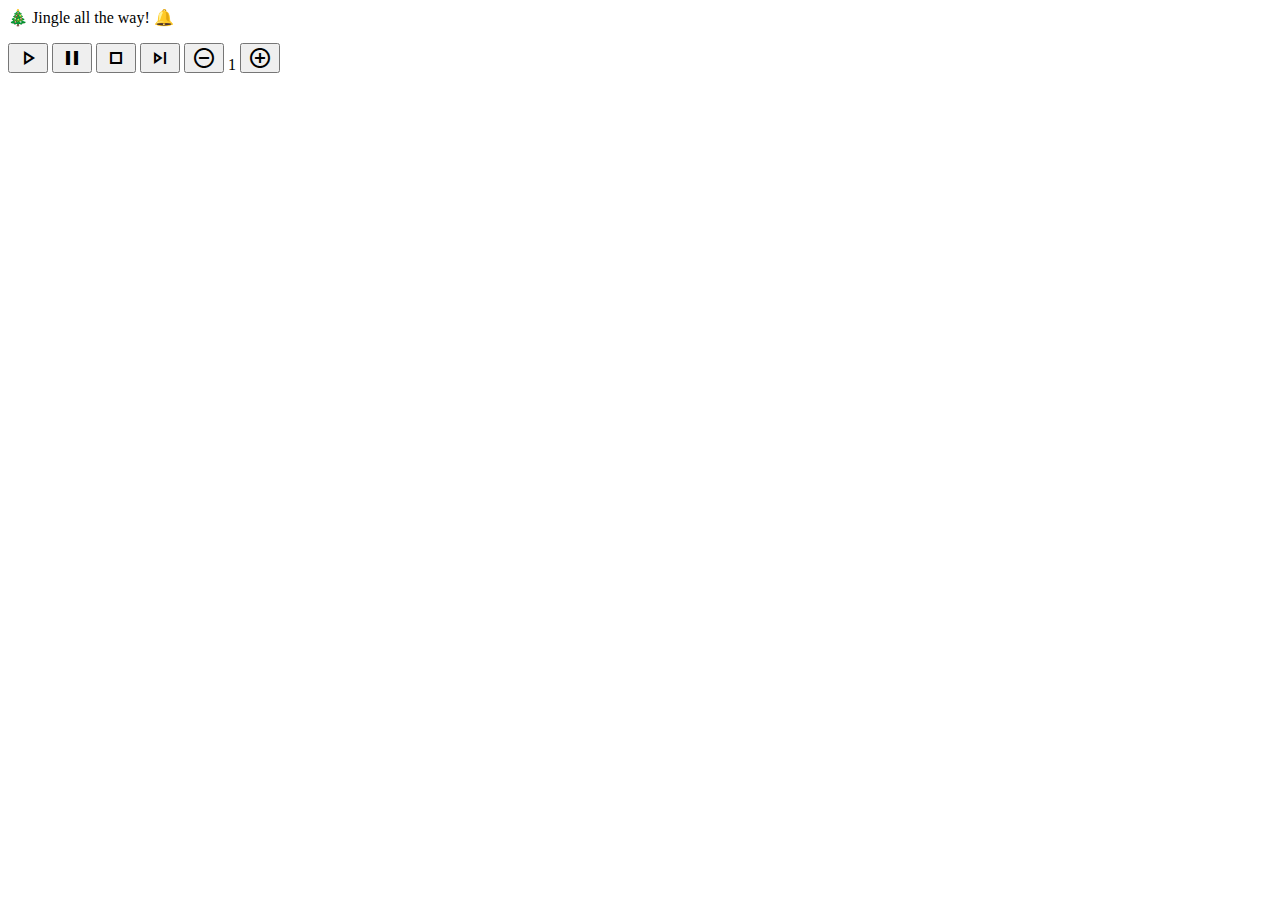
==== day7/index.html @ 8d1e315a "add basic layout" ====
<html>
    <head>
        <link href="https://fonts.googleapis.com/icon?family=Material+Icons+Outlined"
      rel="stylesheet">
        <link rel="preconnect" href="https://fonts.googleapis.com">
        <link rel="preconnect" href="https://fonts.gstatic.com" crossorigin>
        <link rel="stylesheet" href="index.css">
    </head>
    <body>
        <div class="container">
            <p id="greeting">🎄 Jingle all the way! 🔔</p>
            <div class="btn-container">
                <button class="play-btn" id="play-btn">
                    <span class="material-icons-outlined">play_arrow</span></button>
                <button class="pause-btn" id="pause-btn">
                    <span class="material-icons-outlined">pause</span>
                </button>                 
                </button>
                <button class="stop-btn" id="stop-btn">
                    <span class="material-icons-outlined">stop</span></button>                
                </button>
                <button class="next-btn" id="next-btn">
                    <span class="material-icons-outlined">skip_next</span></button>                
                </button>
                
                <button class="vol-btn" id="down">
                    <span class="material-icons-outlined">remove_circle_outline</span></button>  
                </button>
                <span id="volume">1</span>
                <button class="vol-btn" id="up">
                    <span class="material-icons-outlined">add_circle_outline</span></button>
                </button>
                
            </div>
        </div>
        <script src="index.pack.js"></script>
    </body>
</html>
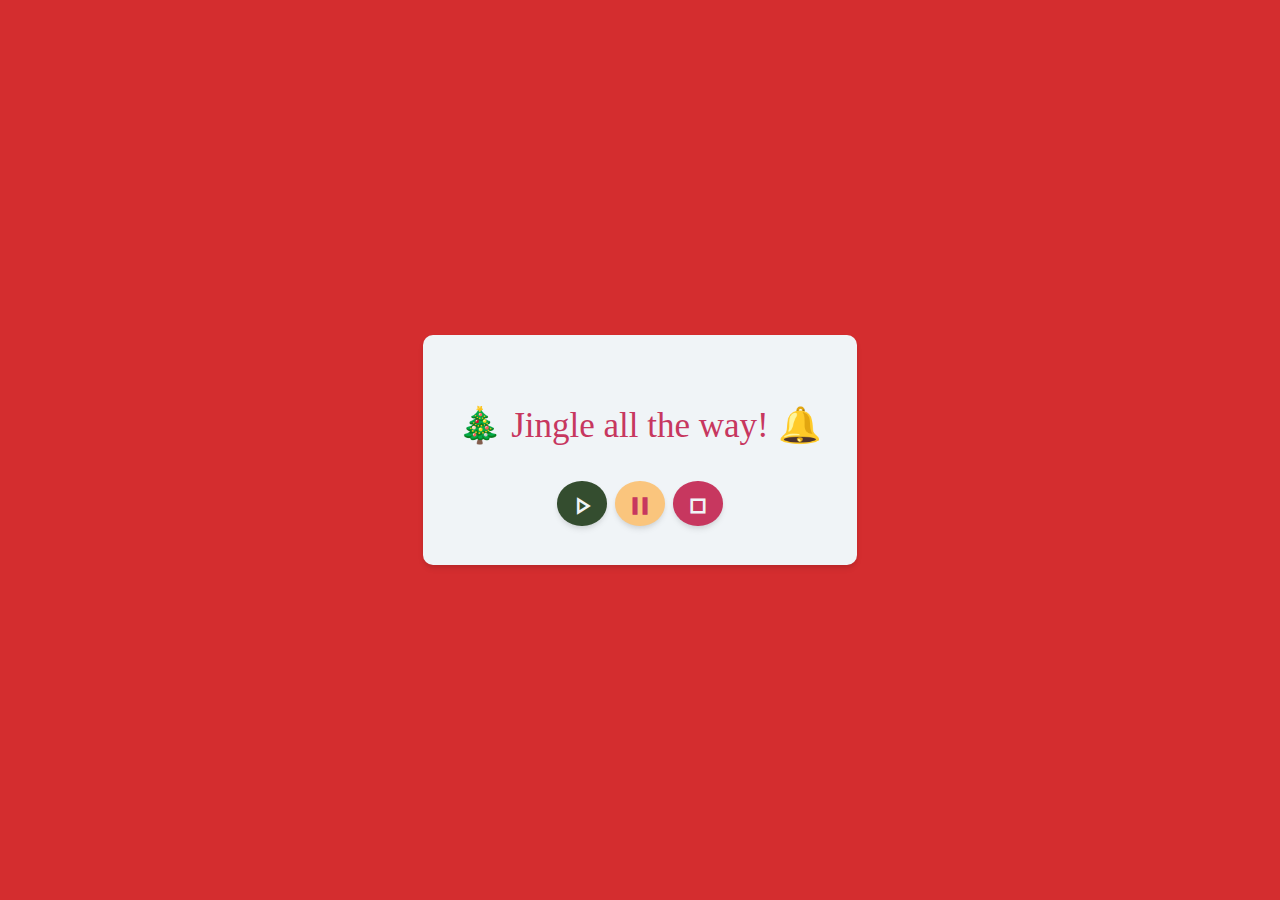
==== commit 8fb1e4ac: "fix html code, previous one was wrong code" ====
--- a/day7/index.html
+++ b/day7/index.html
@@ -19,18 +19,6 @@
                 <button class="stop-btn" id="stop-btn">
                     <span class="material-icons-outlined">stop</span></button>                
                 </button>
-                <button class="next-btn" id="next-btn">
-                    <span class="material-icons-outlined">skip_next</span></button>                
-                </button>
-                
-                <button class="vol-btn" id="down">
-                    <span class="material-icons-outlined">remove_circle_outline</span></button>  
-                </button>
-                <span id="volume">1</span>
-                <button class="vol-btn" id="up">
-                    <span class="material-icons-outlined">add_circle_outline</span></button>
-                </button>
-                
             </div>
         </div>
         <script src="index.pack.js"></script>
--- a/day7/index.css
+++ b/day7/index.css
@@ -0,0 +1,66 @@
+:root {
+    --wine-red: #C7375F;
+    --bright-red: #D42D2F;
+    --dark-green: #344D2F;
+    --light-green: #77A047;
+    --gold: #FAC57D;
+    --snow: #F0F4F7;
+  }
+  
+  html, body {
+      margin: 0;
+      padding: 0;
+  }
+  
+  body,
+  .container {
+      display: flex;
+      justify-content: center;
+      align-items: center
+  }
+  
+  body {
+      background-color: var(--bright-red);
+      height: 100vh;
+  }
+  
+  .container {
+      background: var(--snow);
+      color: var(--wine-red);
+      flex-direction: column;
+      border-radius: 10px;
+      padding: 1em;
+      font-size: 35px;
+      min-width: 300px;
+      box-shadow: rgba(0, 0, 0, 0.1) 0px 4px 6px -1px, rgba(0, 0, 0, 0.06) 0px 2px 4px -1px;
+  }
+  
+  .material-icons-outlined {
+      padding-top: 5px;
+      margin: 0;
+      font-size: 30px;
+  }
+  
+  button {
+      padding: 0.25em 0.5em;
+      border: none;
+      font-size: 1.2rem;
+      background-color: var(--dark-green);
+      color: var(--snow);
+      border-radius: 50%;
+      box-shadow: rgba(0, 0, 0, 0.1) 0px 4px 6px -1px, rgba(0, 0, 0, 0.06) 0px 2px 4px -1px;
+  }
+  
+  button:hover {
+      cursor: pointer;
+      transform: scale(1.02)
+  }
+  
+  .pause-btn {
+      background-color: var(--gold);
+      color: var(--wine-red)
+  }
+  
+  .stop-btn {
+      background-color: var(--wine-red);
+  }  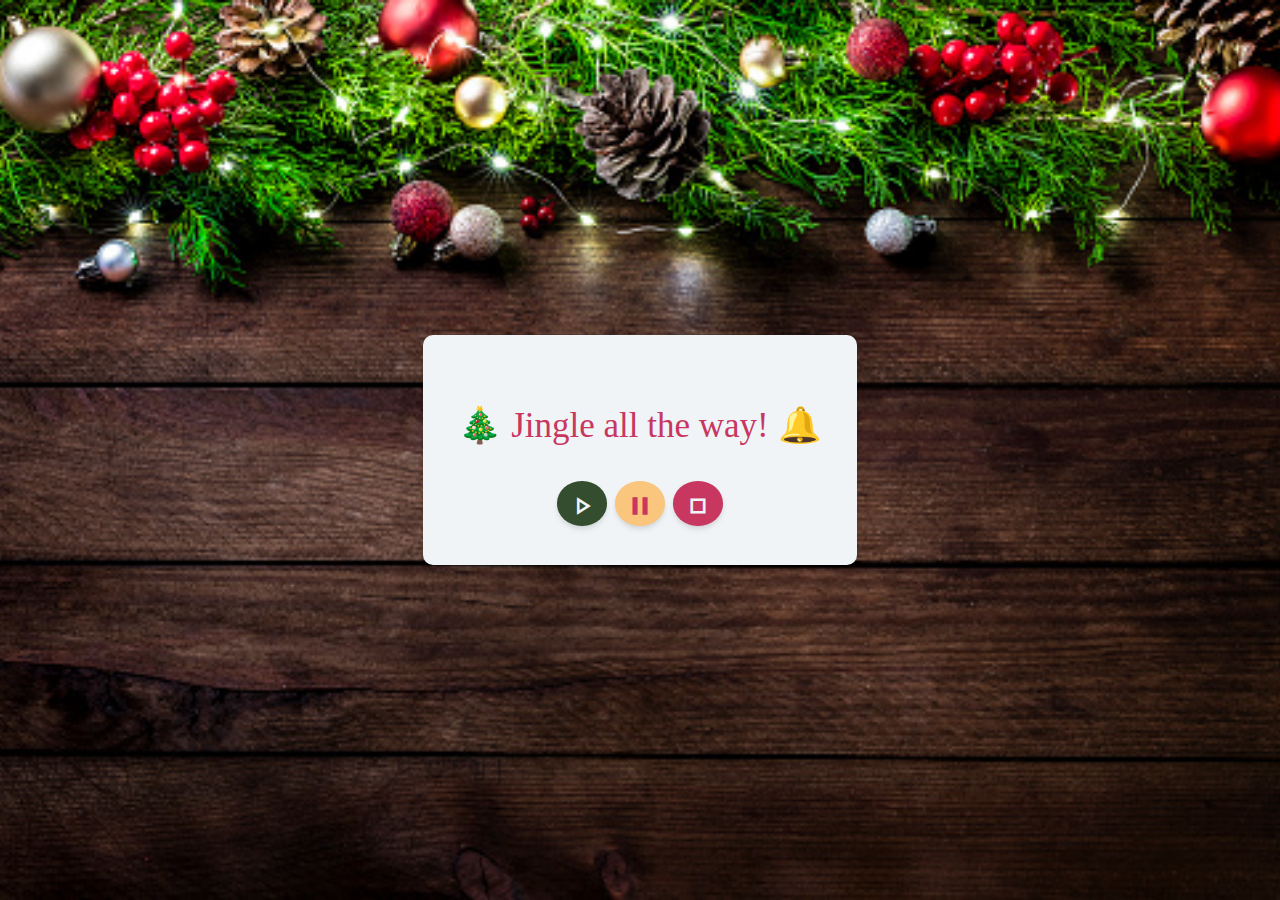
==== commit 8e5e7155: "add image file and fix html" ====
--- a/day7/index.html
+++ b/day7/index.html
@@ -1,7 +1,6 @@
 <html>
     <head>
-        <link href="https://fonts.googleapis.com/icon?family=Material+Icons+Outlined"
-      rel="stylesheet">
+        <link href="https://fonts.googleapis.com/icon?family=Material+Icons+Outlined" rel="stylesheet">
         <link rel="preconnect" href="https://fonts.googleapis.com">
         <link rel="preconnect" href="https://fonts.gstatic.com" crossorigin>
         <link rel="stylesheet" href="index.css">
--- a/day7/index.css
+++ b/day7/index.css
@@ -1,6 +1,5 @@
 :root {
     --wine-red: #C7375F;
-    --bright-red: #D42D2F;
     --dark-green: #344D2F;
     --light-green: #77A047;
     --gold: #FAC57D;
@@ -20,7 +19,10 @@
   }
   
   body {
-      background-color: var(--bright-red);
+      background-image: url("background.jpg");
+      background-repeat: no-repeat;
+      background-position: center;
+      background-size: cover;
       height: 100vh;
   }
   
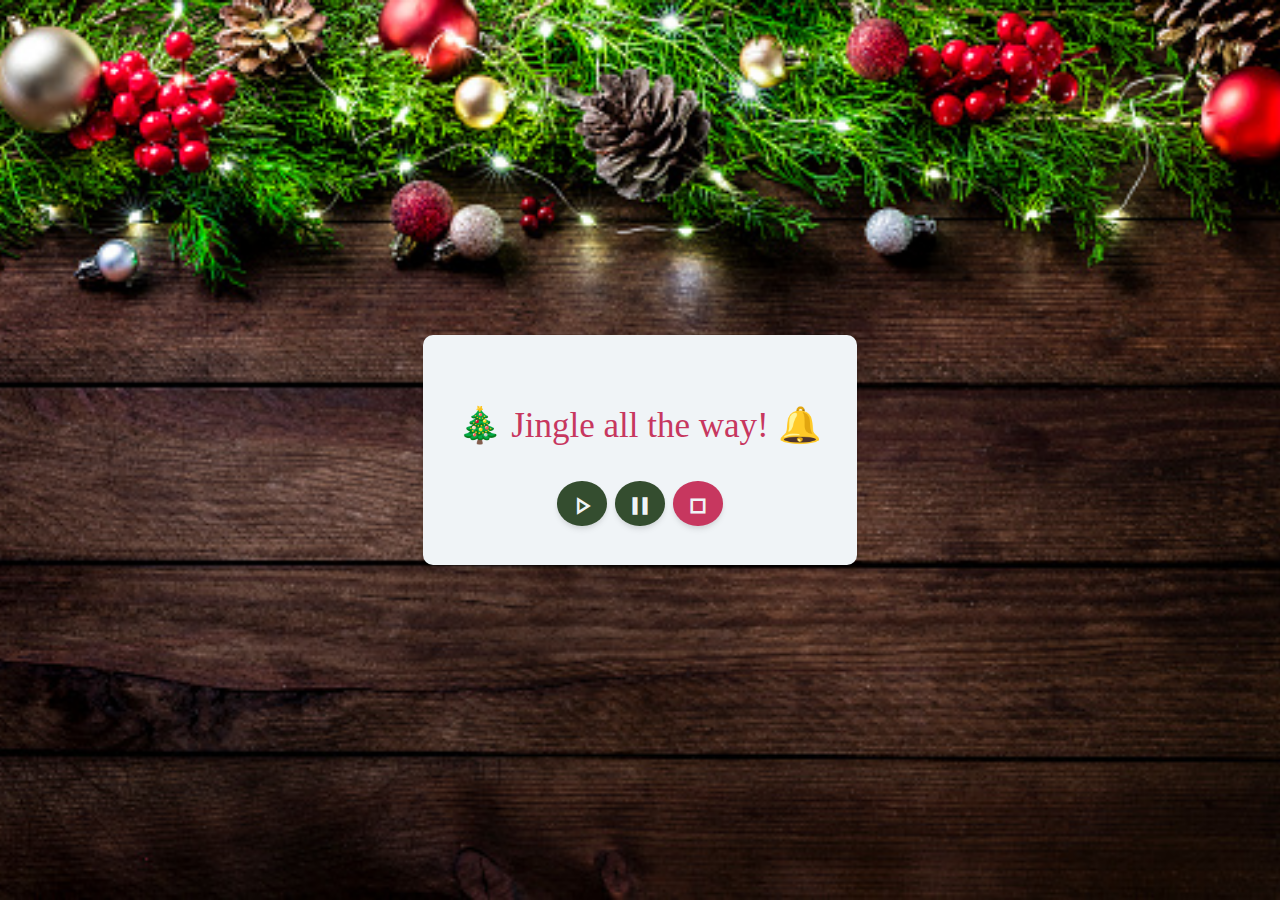
==== commit 6a55fc8d: "make play button plays the audio" ====
--- a/day7/index.html
+++ b/day7/index.html
@@ -20,6 +20,6 @@
                 </button>
             </div>
         </div>
-        <script src="index.pack.js"></script>
+        <script src="index.js"></script>
     </body>
 </html>--- a/day7/index.css
+++ b/day7/index.css
@@ -58,11 +58,6 @@
       transform: scale(1.02)
   }
   
-  .pause-btn {
-      background-color: var(--gold);
-      color: var(--wine-red)
-  }
-  
   .stop-btn {
       background-color: var(--wine-red);
   }  